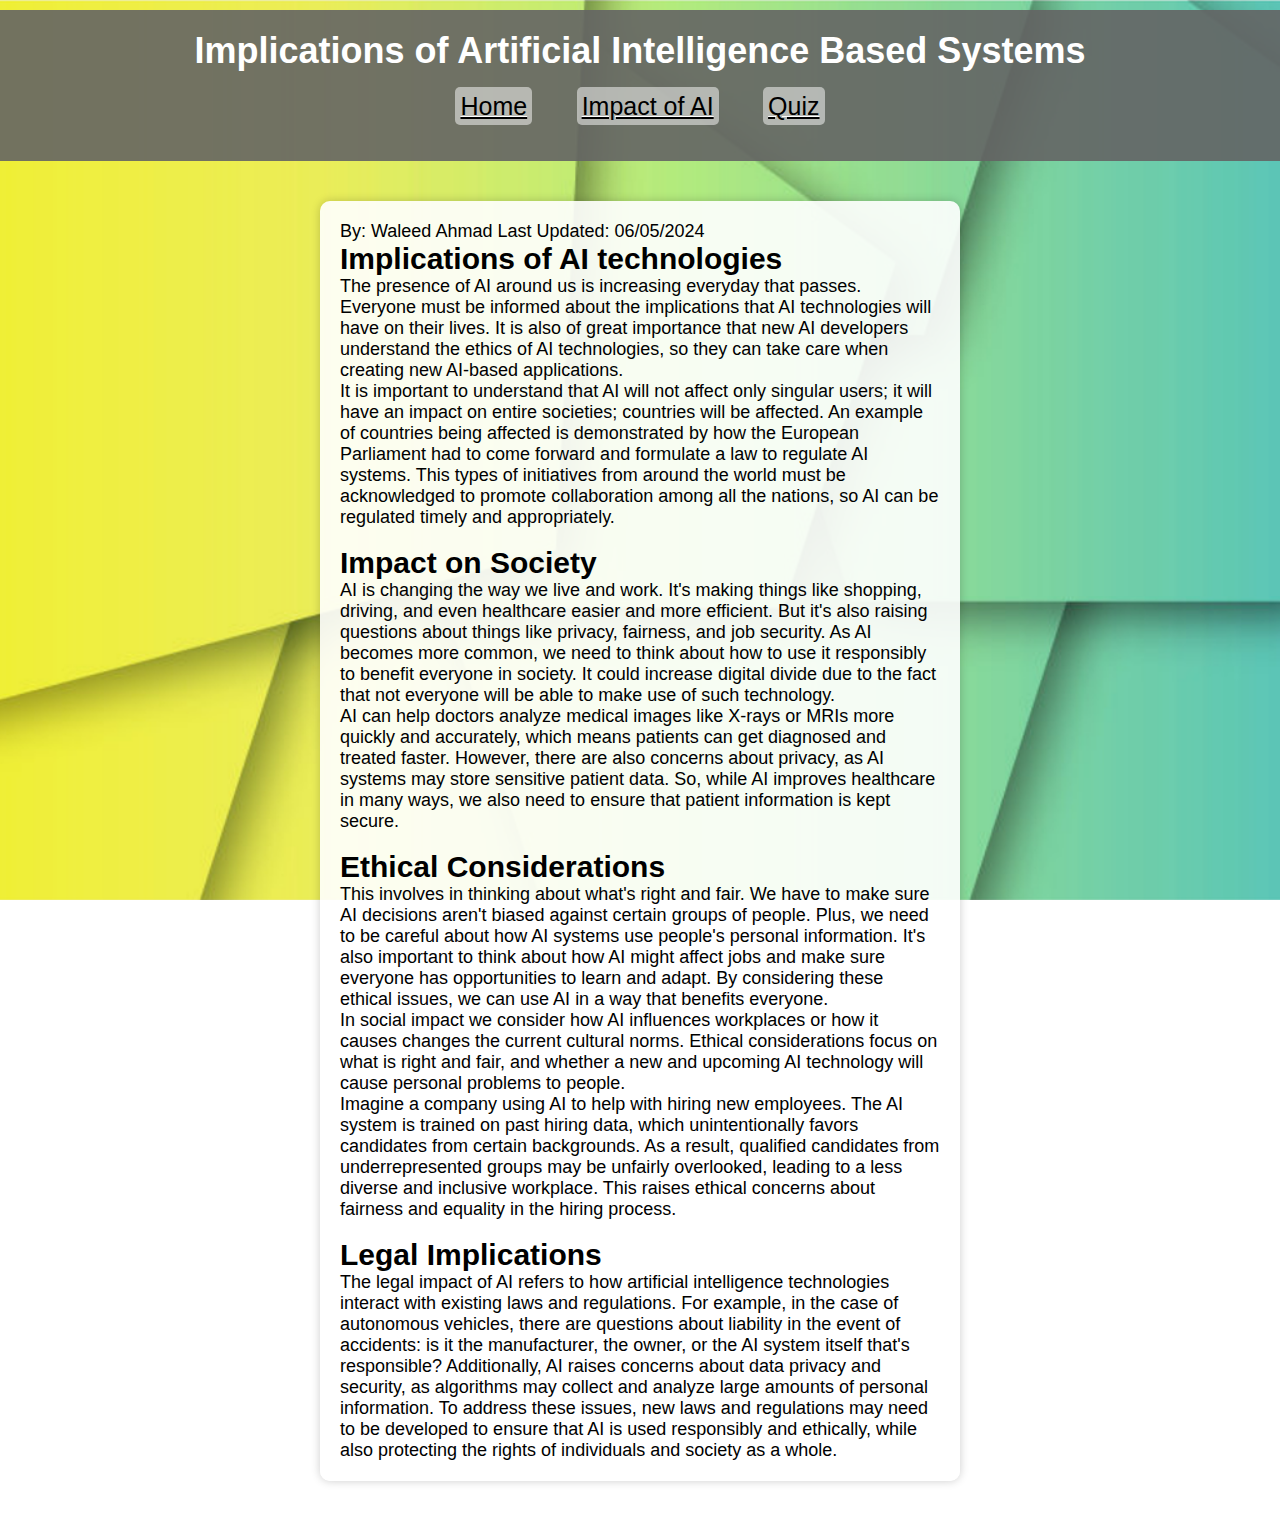
==== Implications.html @ 477a65a7 "Added website files" ====
<!--Author: Waleed Ahmad | 21357116 -->
<!--Project name: Implications of AI technologies -->
<!--Last updated: 06/05/2024 -->

<!DOCTYPE html> <!--It tells the web browser that the document is written in HTML5-->
<html lang="en"> <!--It is in English language -->

    <head> <!--Metadata for the HTML document. Does not appear on the webpage-->
        <meta charset="UTF-8"> <!--UTF-8. The web browser correctly interprets and displays the characters in the document-->
        <meta name="viewport" content="width=device-width, initial-scale=1.0"> <!-- Optimise display to adjust to mobile screens -->
        <title>Implications of AI</title> <!--Title of the Webpage -->
        <link rel="stylesheet" type="text/css" href="styles.css"> <!--Link to stylesheet -->
    </head>

    <body> <!--Everything to be displayed on the webpage goes here-->
         <!--This is the header of the page -->
        <header>
            <h1>Implications of Artificial Intelligence Based Systems</h1> <!--Heading for the webpage -->
             <nav> <!--The navigation/links for the webpages go here -->
                <ul> <!--Unordered list for the webpages links -->
                    <li><a href="Index.html">Home</a></li>
                    <li><a href="Implications.html">Impact of AI</a></li>
                    <li><a href="Quiz.html">Quiz</a></li>
                 </ul>
            </nav>
        </header>

        <main> <!-- The main content goes here -->
            <div class="content-box"> <!--The content goes inside here to create contrast with the background image -->
                <p>By: Waleed Ahmad  Last Updated: 06/05/2024</p> <!--Updated -->
                
                <h2>Implications of AI technologies</h2> <!-- Subheading -->


                <!--Paragraphs go here -->
                <p> The presence of AI around us is increasing everyday that passes. Everyone must be informed about the 
                    implications that AI technologies will have on their lives. It is also of great importance that new AI 
                    developers understand the ethics of AI technologies, so they can take care when creating new AI-based 
                    applications. 
                </p>
                <p> It is important to understand that AI will not affect only singular users; it will have an impact on entire societies; countries will be affected. An example of countries being affected is demonstrated by how the European Parliament had to come 
                    forward and formulate a law to regulate AI systems. This types of initiatives from around the world must be acknowledged to promote collaboration among all the nations, so AI can be regulated timely and appropriately.
                </p>

                <br> <!--Space-->

                <h2>Impact on Society</h2> <!--Subheading for Social Considerations -->
                <p>AI is changing the way we live and work. It's making things like shopping, driving, and even healthcare easier and more efficient. But it's also raising questions about things like privacy, fairness, and job security. As AI becomes more common, we need to think about how to use it responsibly to benefit everyone in society.
                It could increase digital divide due to the fact that not everyone will be able to make use of such technology. 
                </p>
                <p> AI can help doctors analyze medical images like X-rays or MRIs more quickly and accurately, which means patients can get diagnosed and treated faster. However, there are also concerns about privacy, as AI systems may store sensitive patient data. So, while AI improves healthcare in many ways, we also need to ensure that patient information is kept secure.
                </p>

                <br> <!--Space-->   

                <h2>Ethical Considerations</h2>   
                <p> This involves in thinking about what's right and fair. We have to make sure AI decisions aren't biased against certain groups of people. Plus, we need to be careful about how AI systems use people's personal information. It's also important to think about how AI might affect jobs and make sure everyone has opportunities to learn and adapt. By considering these ethical issues, we can use AI in a way that benefits everyone.
                </p>
                <p>  In social impact we consider how AI influences workplaces or how it causes changes the current cultural norms. Ethical considerations focus on what is right and fair, and whether a new and upcoming AI technology will cause personal problems to people.
                </p>
                <p> Imagine a company using AI to help with hiring new employees. The AI system is trained on past hiring data, which unintentionally favors candidates from certain backgrounds. As a result, qualified candidates from underrepresented groups may be unfairly overlooked, leading to a less diverse and inclusive workplace. This raises ethical concerns about fairness and equality in the hiring process.
                </p>
                
                <br> <!--Space-->

                <h2>Legal Implications</h2>
                <p> The legal impact of AI refers to how artificial intelligence technologies interact with existing laws and regulations. For example, in the case of autonomous vehicles, there are questions about liability in the event of accidents: is it the manufacturer, the owner, or the AI system itself that's responsible? Additionally, AI raises concerns about data privacy and security, as algorithms may collect and analyze large amounts of personal information. To address these issues, new laws and regulations may need to be developed to ensure that AI is used responsibly and ethically, while also protecting the rights of individuals and society as a whole.
                </p>
                
                
            </div> <!--Content box end -->





        </main>
    </body>

</html>
---- styles.css ----
/* styles.css */
/* Author: Waleed Ahmad */
/* Updated: 06/05/2024 */

/* Resetting default margin and padding for some elements */
html, body, h1, h2, p, ul, li {
    margin: 0;
    padding: 0;
}

/* Paragraph styling */
p {
    font-size: 18px; 
}

/* Heading styling */
h1 {
    font-size: 36px; 
}

h2 {
    font-size: 30px; 
}

h3 {
    font-size: 20px; 
}

h4 {
    font-size: 18px; 
}



/* Header styling */
header {
    background-color: rgba(100, 100, 100, 0.9);
    color: #fff;
    padding: 20px;
    margin-top: 10px;
    margin-bottom: 0px;
}

/* Main styling */
main {
    padding: 20px;
}

/* Unordered list in navigation styling */
nav ul {
    border: 10px;
    padding: 20px;
    list-style-type: none;
}

nav ul li {         /* each element */
    display: inline;
    text-decoration: underline;
    margin: 20px;
}

nav ul li a {       /* link */
    background-color: rgba(255, 255, 255, 0.5); /* Background color with some opacity for contrast */
    color: #000000;
    font-size: 25px;
    padding: 5px;
    border-radius: 5px; /* Rounded corners for the box */
}



/* Body styling */
body {
    margin: 0;
    padding: 0;
    text-align: center;
    font-family: Calibri, sans-serif;
    background-image: url('images/background.png');
    background-size: cover;
    background-position: center;
    background-attachment: fixed;
}

.content-box {      /* Content box */
    text-align: left;
    background-color: rgba(255, 255, 255, 0.9); /* Background color with some opacity for contrast */
    padding: 20px; 
    border-radius: 10px; /* Rounded corners for the box */
    box-shadow: 0 0 10px rgba(0, 0, 0, 0.2); /* Box shadow for depth effect */
    width: 80%; 
    max-width: 600px;
    height: auto; /* Let the height adjust according to the content */
    margin: 20px auto; /* Center the box horizontally */
}


/* Apply styles to the submit button */
input[type="submit"] {
    background-color: #4CAF50;
    color: white;
    padding: 10px 20px; 
    margin: 20px; 
    border: none; 
    border-radius: 5px; /* Rounded corners */
    cursor: pointer; /* Change cursor to pointer on hover */
    font-size: 16px; /* Font size */
}

/* Hover effect */
input[type="submit"]:hover {
    background-color: #45a049; /* Darker background color on hover */
}
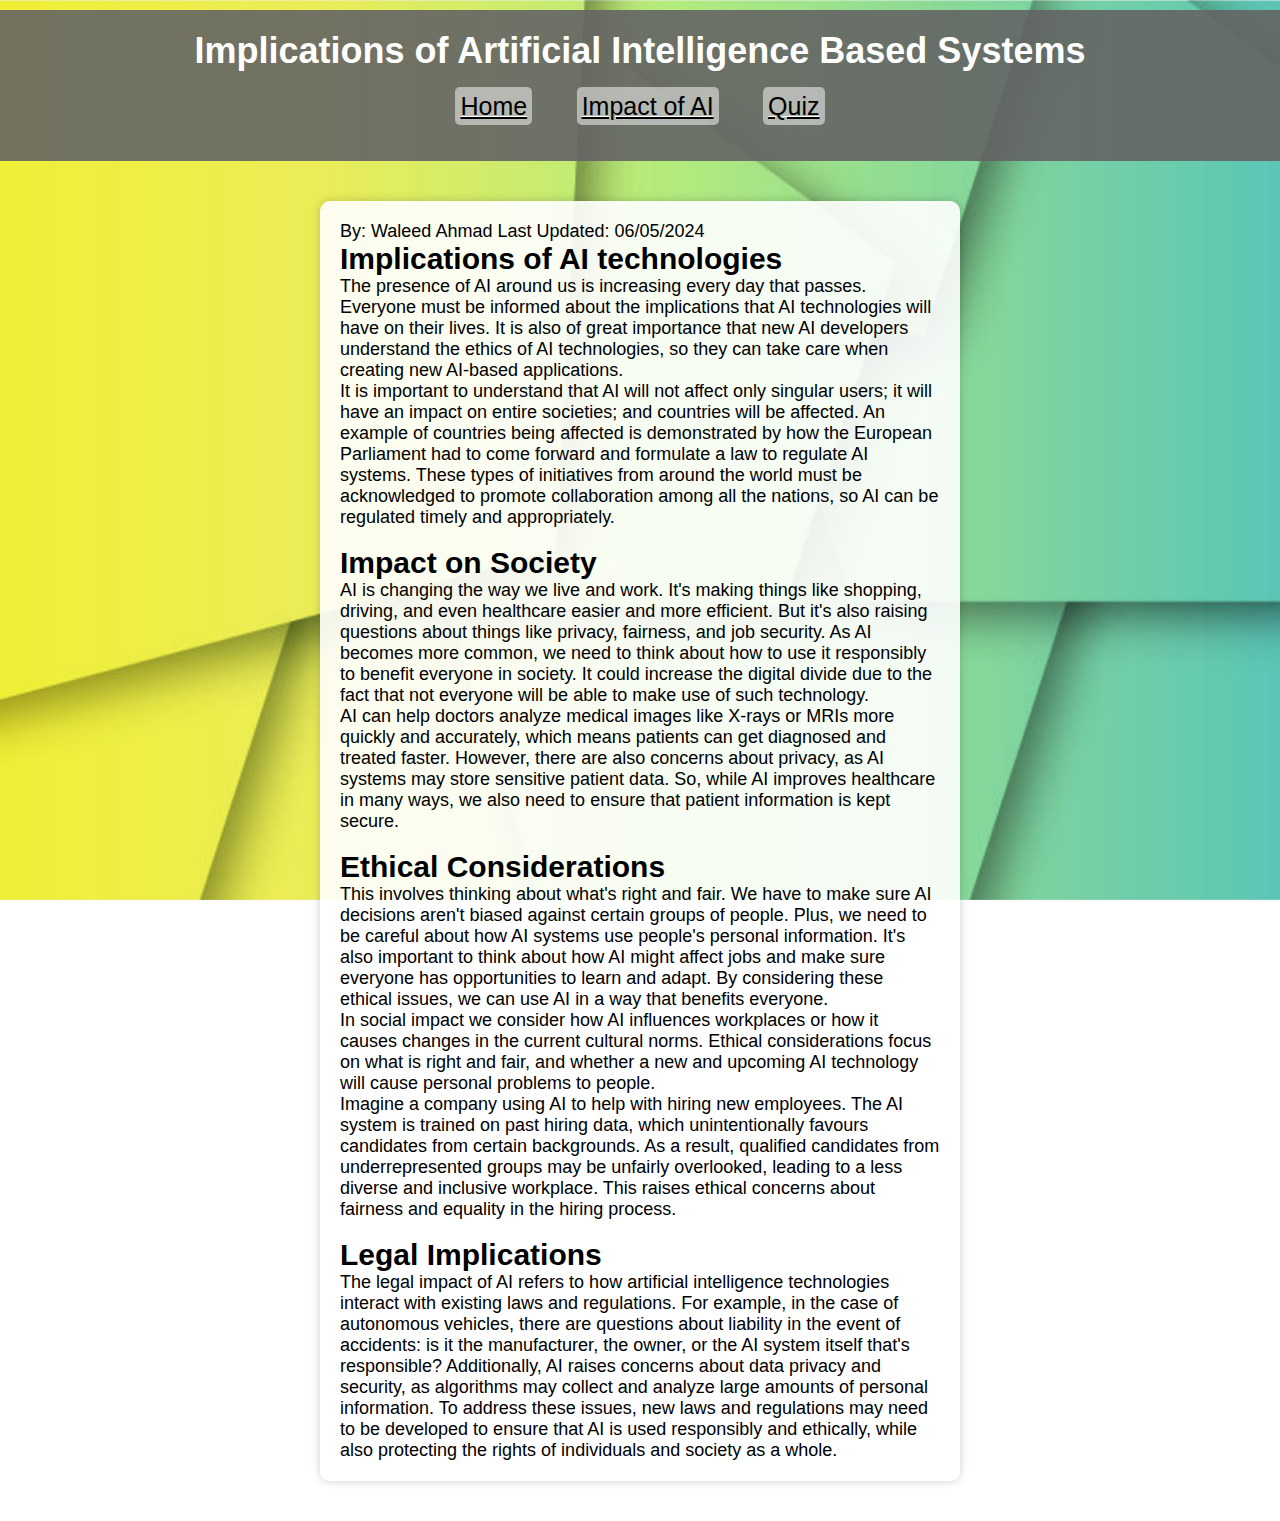
==== commit 515443ee: "Update Implications.html" ====
--- a/Implications.html
+++ b/Implications.html
@@ -18,7 +18,7 @@
             <h1>Implications of Artificial Intelligence Based Systems</h1> <!--Heading for the webpage -->
              <nav> <!--The navigation/links for the webpages go here -->
                 <ul> <!--Unordered list for the webpages links -->
-                    <li><a href="Index.html">Home</a></li>
+                    <li><a href="index.html">Home</a></li>
                     <li><a href="Implications.html">Impact of AI</a></li>
                     <li><a href="Quiz.html">Quiz</a></li>
                  </ul>
@@ -33,20 +33,20 @@
 
 
                 <!--Paragraphs go here -->
-                <p> The presence of AI around us is increasing everyday that passes. Everyone must be informed about the 
+                <p> The presence of AI around us is increasing every day that passes. Everyone must be informed about the 
                     implications that AI technologies will have on their lives. It is also of great importance that new AI 
                     developers understand the ethics of AI technologies, so they can take care when creating new AI-based 
                     applications. 
                 </p>
-                <p> It is important to understand that AI will not affect only singular users; it will have an impact on entire societies; countries will be affected. An example of countries being affected is demonstrated by how the European Parliament had to come 
-                    forward and formulate a law to regulate AI systems. This types of initiatives from around the world must be acknowledged to promote collaboration among all the nations, so AI can be regulated timely and appropriately.
+                <p> It is important to understand that AI will not affect only singular users; it will have an impact on entire societies; and countries will be affected. An example of countries being affected is demonstrated by how the European Parliament had to come 
+                    forward and formulate a law to regulate AI systems. These types of initiatives from around the world must be acknowledged to promote collaboration among all the nations, so AI can be regulated timely and appropriately.
                 </p>
 
                 <br> <!--Space-->
 
                 <h2>Impact on Society</h2> <!--Subheading for Social Considerations -->
                 <p>AI is changing the way we live and work. It's making things like shopping, driving, and even healthcare easier and more efficient. But it's also raising questions about things like privacy, fairness, and job security. As AI becomes more common, we need to think about how to use it responsibly to benefit everyone in society.
-                It could increase digital divide due to the fact that not everyone will be able to make use of such technology. 
+                It could increase the digital divide due to the fact that not everyone will be able to make use of such technology. 
                 </p>
                 <p> AI can help doctors analyze medical images like X-rays or MRIs more quickly and accurately, which means patients can get diagnosed and treated faster. However, there are also concerns about privacy, as AI systems may store sensitive patient data. So, while AI improves healthcare in many ways, we also need to ensure that patient information is kept secure.
                 </p>
@@ -54,11 +54,11 @@
                 <br> <!--Space-->   
 
                 <h2>Ethical Considerations</h2>   
-                <p> This involves in thinking about what's right and fair. We have to make sure AI decisions aren't biased against certain groups of people. Plus, we need to be careful about how AI systems use people's personal information. It's also important to think about how AI might affect jobs and make sure everyone has opportunities to learn and adapt. By considering these ethical issues, we can use AI in a way that benefits everyone.
+                <p> This involves thinking about what's right and fair. We have to make sure AI decisions aren't biased against certain groups of people. Plus, we need to be careful about how AI systems use people's personal information. It's also important to think about how AI might affect jobs and make sure everyone has opportunities to learn and adapt. By considering these ethical issues, we can use AI in a way that benefits everyone.
                 </p>
-                <p>  In social impact we consider how AI influences workplaces or how it causes changes the current cultural norms. Ethical considerations focus on what is right and fair, and whether a new and upcoming AI technology will cause personal problems to people.
+                <p>  In social impact we consider how AI influences workplaces or how it causes changes in the current cultural norms. Ethical considerations focus on what is right and fair, and whether a new and upcoming AI technology will cause personal problems to people.
                 </p>
-                <p> Imagine a company using AI to help with hiring new employees. The AI system is trained on past hiring data, which unintentionally favors candidates from certain backgrounds. As a result, qualified candidates from underrepresented groups may be unfairly overlooked, leading to a less diverse and inclusive workplace. This raises ethical concerns about fairness and equality in the hiring process.
+                <p> Imagine a company using AI to help with hiring new employees. The AI system is trained on past hiring data, which unintentionally favours candidates from certain backgrounds. As a result, qualified candidates from underrepresented groups may be unfairly overlooked, leading to a less diverse and inclusive workplace. This raises ethical concerns about fairness and equality in the hiring process.
                 </p>
                 
                 <br> <!--Space-->
